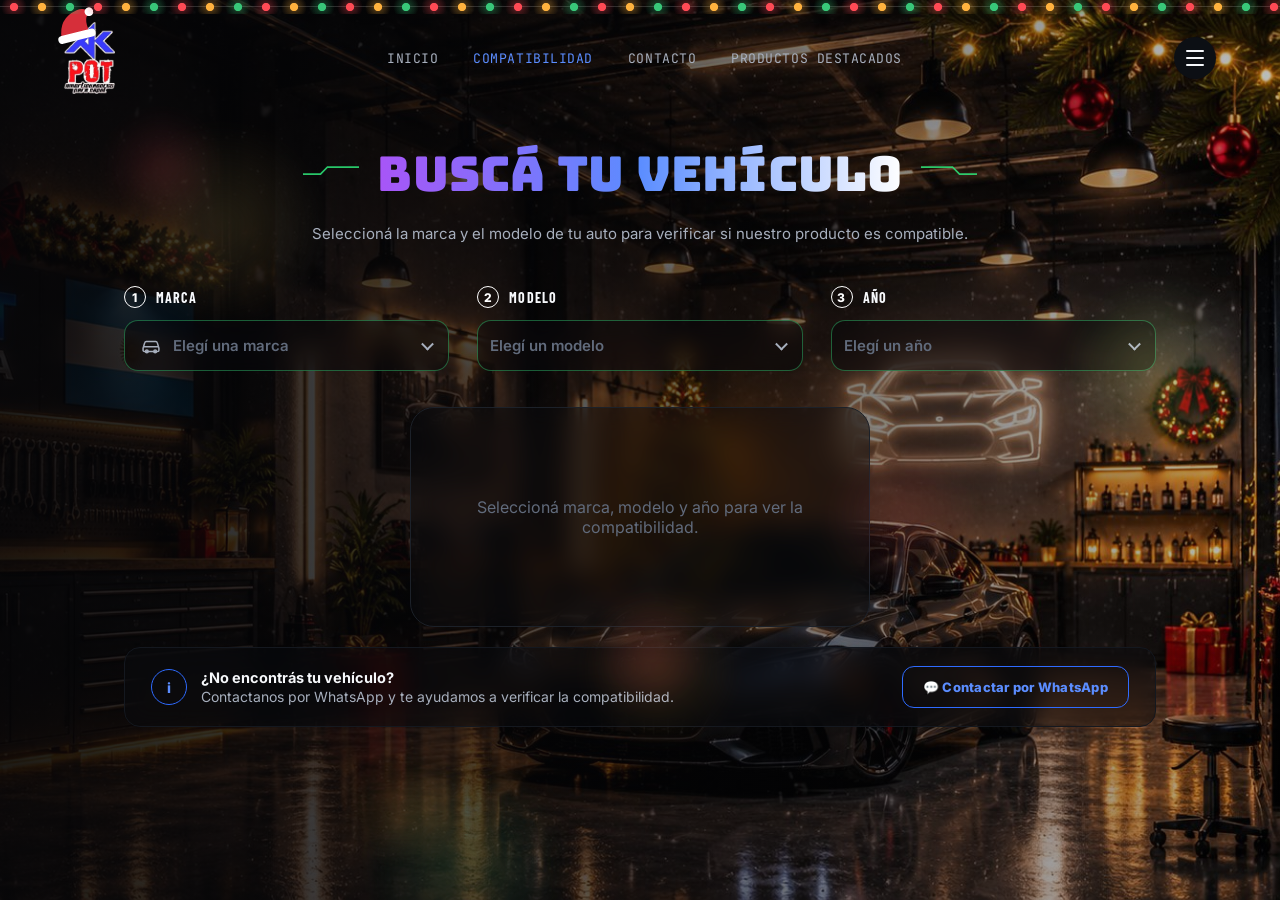
==== compatibilidad.html @ 9370b4cc "Diseño navideño Se modificó:  Diseño navideño  Se corrigieron las URLs de YouTube  Se agregó e" ====
<!DOCTYPE html>
<html lang="es-AR" class="xmasc">
<head>
<meta charset="UTF-8">
<meta name="viewport" content="width=device-width, initial-scale=1.0">
<meta name="referrer" content="strict-origin-when-cross-origin">
<title>Compatibilidad de Kit de Amortiguadores para Capot | AK-POT</title>
<meta name="description" content="Consultá si tu auto es compatible con el kit de amortiguadores para capot AK-POT. Elegí marca, modelo y año, y comprá por WhatsApp o Mercado Libre.">
<meta name="keywords" content="compatibilidad amortiguadores capot, amortiguador capot para mi auto, AK-POT compatibilidad">
<meta name="robots" content="index, follow">
<link rel="canonical" href="https://www.akpot.com.ar/compatibilidad.html">

<meta property="og:type" content="website">
<meta property="og:locale" content="es_AR">
<meta property="og:site_name" content="AK-POT">
<meta property="og:title" content="Compatibilidad de Kit de Amortiguadores para Capot | AK-POT">
<meta property="og:description" content="Consultá si tu auto es compatible con el kit de amortiguadores para capot AK-POT por marca, modelo y año.">
<meta property="og:url" content="https://www.akpot.com.ar/compatibilidad.html">
<meta property="og:image" content="https://www.akpot.com.ar/img/hero.jpg">
<meta name="twitter:card" content="summary_large_image">
<meta name="twitter:title" content="Compatibilidad de Kit de Amortiguadores para Capot | AK-POT">
<meta name="twitter:description" content="Consultá si tu auto es compatible con el kit de amortiguadores para capot AK-POT.">
<meta name="twitter:image" content="https://www.akpot.com.ar/img/hero.jpg">

<link rel="icon" type="image/png" href="img/car.png">
<link rel="preconnect" href="https://fonts.googleapis.com">
<link rel="preconnect" href="https://fonts.gstatic.com" crossorigin>
<link href="https://fonts.googleapis.com/css2?family=Unbounded:wght@600;700;800&family=Barlow+Condensed:ital,wght@0,700;0,800;1,700;1,800&family=Montserrat:ital,wght@0,600;0,700;0,800;1,700;1,800;1,900&family=Inter:wght@400;500;600;700;800&display=swap" rel="stylesheet">
<link href="https://fonts.googleapis.com/css2?family=Bungee&family=Jersey+10+Charted&display=swap" rel="stylesheet">
<link href="https://fonts.googleapis.com/css2?family=JetBrains+Mono:wght@400;500;600;700&display=swap" rel="stylesheet">
<style>
  :root{
    --bg-0:#040506;
    --bg-1:#07090c;
    --bg-panel:#0c0f14;
    --bg-panel-2:#12161d;
    --line:#1c2129;
    --line-soft:#14181f;
    --blue:#2f6bff;
    --blue-bright:#5b8dff;
    --green:#3dfb8f;
    --green-2:#1fbf63;
    --green-dim:#0e2b1c;
    --green-glow:rgba(61,251,143,0.35);
    --red:#ff5a5a;
    --text-0:#f6f8fb;
    --text-1:#a7afbd;
    --text-2:#616b7c;
    --font-display:'Barlow Condensed', 'Arial Narrow', sans-serif;
    --font-body:'Inter', 'Segoe UI', Arial, sans-serif;
  }

  *{box-sizing:border-box;}
  html,body{margin:0;padding:0;}

  body{
    background:
      radial-gradient(900px 420px at 50% -8%, rgba(4,5,6,0.35), rgba(4,5,6,0.5) 65%),
      linear-gradient(180deg, rgba(4,5,6,0.25), rgba(7,9,12,0.45) 45%, rgba(7,9,12,0.6) 100%),
      url('[data-uri]');
    background-size: cover;
    background-position: center top;
    background-repeat: no-repeat;
    background-attachment: fixed;
    color:var(--text-0);
    font-family:var(--font-body);
    min-height:100vh;
    padding-bottom:60px;
  }

  /* ---------- NAV ---------- */
  .nav{
    display:flex;
    align-items:center;
    justify-content:space-between;
    padding:18px 40px;
    border-bottom:1px solid var(--line-soft);
    background:rgba(5,6,8,0.85);
    backdrop-filter:blur(6px);
    position:sticky;
    top:0;
    z-index:20;
  }
  .brand{
    display:flex;align-items:center;gap:10px;
  }
  .brand img{
    width:48px;height:48px;
    border-radius:8px;
    object-fit:contain;
    flex-shrink:0;
  }
  .nav-links-right{list-style:none;margin:0;padding:0;display:flex;gap:32px;}
  .nav-links-right a{
    color:var(--text-1);
    text-decoration:none;
    font-size:13px;
    font-weight:700;
    letter-spacing:0.04em;
    transition:color .15s ease;
  }
  .nav-links-right a:hover{color:var(--text-0);}
  .nav-links-right a.active{color:var(--blue-bright);}

  /* ---------- HERO ---------- */
  .hero{
    text-align:center;
    padding:clamp(7rem, 14vw, 9rem) 20px 40px;
    max-width:760px;
    margin:0 auto;
  }
  @keyframes heroTitleIn{
    from{ opacity:0; transform:translateY(16px); }
    to{ opacity:1; transform:translateY(0); }
  }
  .hero-title-row{
    display:flex;
    align-items:center;
    justify-content:center;
    flex-wrap:wrap;
    gap:18px;
    margin:0 0 18px;
  }
  .zig{
    width:56px;
    height:16px;
    flex-shrink:0;
    opacity:0.85;
  }
  .zig.right{ transform:scaleX(-1); }
  @media (max-width:600px){
    .zig{ width:30px; }
    .hero-title-row{ gap:10px; }
  }
  .jersey-10-charted-regular {
    font-family: "Jersey 10 Charted", sans-serif;
    font-weight: 400;
    font-style: normal;
  }
  .hero-h1{
    font-family:'Bungee', var(--font-display), sans-serif;
    font-weight:400;
    font-style:normal;
    font-size:clamp(30px,5.6vw,48px);
    letter-spacing:0.005em;
    line-height:1.25;
    margin:0;
    text-transform:none;
    background:linear-gradient(90deg, #a855f7, #5b8dff, #ffffff);
    -webkit-background-clip:text;
    background-clip:text;
    -webkit-text-fill-color:transparent;
    color:transparent;
    display:inline-block;
    cursor:default;
    animation:heroTitleIn 0.7s cubic-bezier(.22,1,.36,1) both;
    transition:filter 0.35s ease, transform 0.35s ease;
    filter:drop-shadow(0 0 0 rgba(0,0,0,0));
  }
  .hero-h1:hover{
    transform:translateY(-2px) scale(1.015);
    filter:drop-shadow(0 8px 24px rgba(91,141,255,0.45));
  }
  .hero p{
    font-family:'Inter', var(--font-body), sans-serif;
    color:var(--text-1);
    font-size:15px;
    line-height:1.6;
    margin:0;
    opacity:0;
    animation:heroTitleIn 0.7s cubic-bezier(.22,1,.36,1) 0.15s both;
  }

  /* ---------- SELECTOR ---------- */
  .selector-wrap{
    max-width:1080px;
    margin:0 auto;
    padding:0 24px;
  }
  .selector-grid{
    display:grid;
    grid-template-columns:1fr auto 1fr auto 1fr;
    align-items:end;
    gap:14px;
  }
  .field{display:flex;flex-direction:column;gap:12px;min-width:0;}
  .field-label{
    display:flex;align-items:center;gap:10px;
    font-family:var(--font-display);
    font-weight:700;
    font-size:14px;
    letter-spacing:0.08em;
    text-transform:uppercase;
    color:var(--text-0);
  }
  .num-badge{
    width:22px;height:22px;
    border-radius:50%;
    border:1.5px solid #ffffff;
    color:#ffffff;
    display:flex;align-items:center;justify-content:center;
    font-size:12px;
    font-weight:800;
    font-family:var(--font-body);
    flex-shrink:0;
  }
  .select-shell{
    position:relative;
    z-index:1;
    border:1.5px solid rgba(61,251,143,0.35);
    background:rgba(8,9,12,0.55);
    backdrop-filter:blur(10px) saturate(130%);
    -webkit-backdrop-filter:blur(10px) saturate(130%);
    border-radius:14px;
    transition:border-color .15s ease, box-shadow .15s ease;
    display:flex;
    align-items:center;
  }
  .select-shell:focus-within,
  .select-shell.open{
    border-color:var(--green);
    box-shadow:0 0 0 3px rgba(61,251,143,0.16);
    z-index:100;
  }
  .select-icon{
    flex-shrink:0;
    width:20px;height:20px;
    margin-left:16px;
    color:var(--text-1);
    display:flex;align-items:center;justify-content:center;
  }

  /* ---- Dropdown personalizado (reemplaza al <select> nativo) ---- */
  .dropdown-trigger{
    width:100%;
    appearance:none;
    background-color:transparent;
    color:#ffffff;
    border:none;
    outline:none;
    font-family:var(--font-body);
    font-size:15px;
    font-weight:700;
    padding:15px 40px 15px 12px;
    cursor:pointer;
    text-align:left;
  }
  .dropdown-trigger:disabled{
    color:var(--text-2);
    cursor:not-allowed;
  }
  .dropdown-value.placeholder{
    color:var(--text-2);
    font-weight:600;
  }
  .dropdown-trigger:disabled .dropdown-value{
    color:var(--text-2);
  }
  .dropdown-chevron{
    position:absolute;
    right:16px; top:50%;
    width:9px;height:9px;
    border-right:2px solid var(--text-1);
    border-bottom:2px solid var(--text-1);
    transform:translateY(-70%) rotate(45deg);
    transition:transform .15s ease;
    pointer-events:none;
  }
  .select-shell.open .dropdown-chevron{
    transform:translateY(-30%) rotate(225deg);
  }
  /* El panel siempre se ancla debajo del campo: top:100% lo fuerza a abrir hacia abajo,
     con scroll interno si la lista es larga, en vez de dejar que el navegador decida. */
  .dropdown-panel{
    position:absolute;
    top:calc(100% + 8px);
    left:0;
    right:0;
    max-height:260px;
    overflow-y:auto;
    background:rgba(9,10,14,0.88);
    backdrop-filter:blur(14px) saturate(130%);
    -webkit-backdrop-filter:blur(14px) saturate(130%);
    border:1.5px solid rgba(61,251,143,0.35);
    border-radius:12px;
    box-shadow:0 20px 40px rgba(0,0,0,0.55);
    z-index:60;
    display:none;
    padding:6px;
  }
  .select-shell.open .dropdown-panel{
    display:block;
  }
  .dropdown-option{
    padding:10px 12px;
    font-size:14.5px;
    font-weight:600;
    color:#ffffff;
    cursor:pointer;
    border-radius:8px;
  }
  .dropdown-option:hover,
  .dropdown-option.highlighted{
    background:rgba(61,251,143,0.14);
  }
  .dropdown-empty{
    padding:10px 12px;
    font-size:13.5px;
    color:var(--text-2);
  }
  .arrow-col{
    display:flex;
    align-items:center;
    justify-content:center;
    padding-bottom:2px;
  }

  @media (max-width:720px){
    .selector-grid{grid-template-columns:1fr;}
    .arrow-col{display:none;}
  }

  /* ---------- RESULT ---------- */
  .result{
    max-width:1080px;
    margin:36px auto 0;
    padding:0 24px;
  }
  .result-card{
    position:relative;
    max-width:460px;
    margin:0 auto;
    border-radius:24px;
    border:1.5px solid var(--line);
    background:rgba(9,11,15,0.5);
    backdrop-filter:blur(12px) saturate(130%);
    -webkit-backdrop-filter:blur(12px) saturate(130%);
    padding:36px 26px;
    display:flex;
    flex-direction:column;
    align-items:center;
    text-align:center;
    gap:16px;
    min-height:220px;
    justify-content:center;
    overflow:hidden;
  }
  .result-card.state-ok{
    border-color:rgba(61,251,143,0.4);
    background:
      radial-gradient(680px 260px at 10% 0%, rgba(61,251,143,0.14), transparent 55%),
      rgba(9,11,15,0.5);
    padding:34px 26px 28px;
    gap:20px;
  }
  .result-card.state-bad{
    border-color:rgba(255,90,90,0.3);
  }
  .result-card.state-empty{
    color:var(--text-2);
  }

  /* Columnas internas del resultado compatible (por defecto: apiladas, mobile) */
  .result-left,
  .result-right{
    width:100%;
    display:flex;
    flex-direction:column;
    align-items:center;
    text-align:center;
    gap:20px;
  }
  .result-right{ gap:0; }

  /* ---- Escritorio: layout en dos columnas para el resultado compatible ---- */
  @media (min-width:860px){
    .result-card.state-ok{
      max-width:960px;
      flex-direction:row;
      align-items:flex-start;
      text-align:left;
      padding:44px 48px;
      gap:48px;
    }
    .result-card.state-ok .result-left{
      flex:0 0 320px;
      max-width:320px;
      align-items:center;
      text-align:center;
    }
    .result-card.state-ok .result-right{
      flex:1;
      min-width:0;
      align-items:stretch;
    }
    .result-card.state-ok .check-wrap{ margin:0; }
  }

  /* watermark del estado compatible: pequeño anillo con check arriba a la derecha */
  .wm-check{
    position:absolute;
    top:22px;
    right:22px;
    width:44px;height:44px;
    border-radius:50%;
    border:2px solid rgba(199,205,216,0.14);
    display:flex;align-items:center;justify-content:center;
    color:rgba(199,205,216,0.18);
    font-size:18px;
    pointer-events:none;
  }

  /* ---- Spinner de verificación ---- */
  .verify-spinner{
    width:64px;height:64px;
    border-radius:50%;
    border:3px solid var(--line);
    border-top-color:var(--green);
    animation:spin 0.8s linear infinite;
  }
  @keyframes spin{ to{ transform:rotate(360deg); } }
  .verify-label{
    font-size:14px;
    font-weight:600;
    color:var(--text-1);
    letter-spacing:0.02em;
  }

  /* ---- Check moderno animado ---- */
  .check-wrap{
    position:relative;
    z-index:1;
    width:110px;height:110px;
    display:flex;
    align-items:center;
    justify-content:center;
    cursor:pointer;
    -webkit-tap-highlight-color:transparent;
  }
  .check-ring{
    position:absolute;
    inset:0;
    border-radius:50%;
    background:radial-gradient(circle, rgba(61,251,143,0.28), transparent 70%);
    animation:ringPulse 2.2s ease-in-out infinite;
  }
  @keyframes ringPulse{
    0%,100%{ transform:scale(0.88); opacity:0.6; }
    50%{ transform:scale(1.18); opacity:1; }
  }
  .check-circle{
    position:relative;
    width:84px;height:84px;
    border-radius:50%;
    background:radial-gradient(circle at 35% 30%, #3dfb8f, #12a350);
    box-shadow:0 0 0 1px rgba(61,251,143,0.55), 0 0 34px rgba(61,251,143,0.45);
    display:flex;align-items:center;justify-content:center;
    animation:popIn 0.45s cubic-bezier(.34,1.56,.64,1) both;
    transition:transform .15s ease, box-shadow .15s ease;
  }
  .check-wrap:hover .check-circle{
    transform:scale(1.08);
    box-shadow:0 0 0 1px rgba(61,251,143,0.75), 0 0 44px rgba(61,251,143,0.6);
  }
  .check-wrap:active .check-circle{ transform:scale(0.95); }
  @keyframes popIn{
    0%{ transform:scale(0); opacity:0; }
    60%{ transform:scale(1.15); opacity:1; }
    100%{ transform:scale(1); }
  }
  .check-circle svg{ width:42px;height:42px; overflow:visible; }
  .check-circle path{
    fill:none;
    stroke:#ffffff;
    stroke-width:4;
    stroke-linecap:round;
    stroke-linejoin:round;
    stroke-dasharray:40;
    stroke-dashoffset:40;
    animation:drawCheck 0.4s ease 0.35s forwards;
  }
  @keyframes drawCheck{ to{ stroke-dashoffset:0; } }

  .check-wrap.bounce .check-circle{ animation:bounceClick 0.5s ease; }
  @keyframes bounceClick{
    0%{ transform:scale(1); }
    30%{ transform:scale(0.85) rotate(-4deg); }
    60%{ transform:scale(1.15) rotate(3deg); }
    100%{ transform:scale(1) rotate(0); }
  }

  /* ---- Cruz para no compatible ---- */
  .x-circle{
    width:64px;height:64px;
    border-radius:50%;
    background:#4a1414;
    box-shadow:0 0 0 1px rgba(255,90,90,0.4), 0 0 30px rgba(255,90,90,0.25);
    display:flex;align-items:center;justify-content:center;
    color:var(--red);
    font-size:26px;
    animation:popIn 0.4s cubic-bezier(.34,1.56,.64,1) both;
  }

  .status-title{
    position:relative;
    z-index:1;
    font-family:var(--font-display);
    font-weight:800;
    font-style:italic;
    font-size:30px;
    line-height:1.1;
    color:var(--green);
    text-transform:none;
    margin:4px 0 0;
  }
  .status-title.bad{color:var(--red); font-style:normal;}
  .status-sub{
    position:relative;
    z-index:1;
    font-size:17px;
    font-weight:700;
    color:var(--text-0);
    margin:0;
  }

  /* ---- Botones de acción (COMPRAR / Mercado Libre / Tutorial) ---- */
  .buy-actions{
    position:relative;
    z-index:1;
    width:100%;
    display:flex;
    flex-direction:column;
    gap:12px;
    margin-top:6px;
  }
  .action-btn{
    position:relative;
    width:100%;
    display:flex;
    align-items:center;
    gap:14px;
    padding:14px 18px;
    border-radius:14px;
    border:none;
    cursor:pointer;
    text-decoration:none;
    font-family:var(--font-body);
    transition:transform .12s ease, box-shadow .12s ease, filter .12s ease;
  }
  .action-btn:hover{ transform:translateY(-2px); filter:brightness(1.05); }
  .action-btn:active{ transform:translateY(0); }
  .action-btn__icon{
    width:38px;height:38px;
    flex-shrink:0;
    border-radius:50%;
    display:flex;align-items:center;justify-content:center;
  }
  .action-btn__icon svg{ width:19px;height:19px; }
  .action-btn__text{
    flex:1;
    min-width:0;
    display:flex;
    flex-direction:column;
    gap:2px;
    text-align:left;
  }
  .action-btn__title{
    font-weight:800;
    font-size:15px;
    letter-spacing:.02em;
    line-height:1.2;
    text-transform:uppercase;
  }
  .action-btn__sub{
    font-size:11.5px;
    font-weight:600;
    opacity:.72;
    line-height:1.2;
    text-transform:none;
  }
  .action-btn__arrow{ flex-shrink:0; display:flex; opacity:.65; }
  .action-btn__arrow svg{ width:19px;height:19px; }

  .action-btn--wsp{
    background:linear-gradient(135deg,#3dfb8f,#12a350);
    color:#04170c;
    box-shadow:0 10px 26px rgba(61,251,143,0.35);
  }
  .action-btn--wsp .action-btn__icon{ background:rgba(4,23,12,0.16); }
  .action-btn--wsp:hover{ box-shadow:0 14px 32px rgba(61,251,143,0.45); }

  .action-btn--ml{
    background:linear-gradient(135deg,#fff159,#ffd000);
    color:#1a1a1a;
    box-shadow:0 10px 26px rgba(255,208,0,0.35);
  }
  .action-btn--ml .action-btn__icon{ background:rgba(26,26,26,0.12); }
  .action-btn--ml:hover{ box-shadow:0 14px 32px rgba(255,208,0,0.45); }

  .action-btn--yt{
    background:#141518;
    color:#fff;
    border:1.5px solid #FF0000;
    margin-top:14px;
    justify-content:center;
  }
  .action-btn--yt .action-btn__icon{ background:rgba(255,0,0,0.14); }
  .action-btn--yt .action-btn__text{ flex:0 0 auto; align-items:center; text-align:center; }
  .action-btn--yt:hover{ background:rgba(255,0,0,0.08); box-shadow:0 10px 24px rgba(255,0,0,0.3); }
  .action-btn__title--accent{ color:var(--green); }

  /* ---- Kit del producto ---- */
  .kit-box{
    position:relative;
    z-index:1;
    width:100%;
    border:1px solid var(--line);
    border-radius:16px;
    padding:22px 20px;
    text-align:center;
    background:var(--bg-panel-2);
  }
  .kit-box__head{
    display:flex;
    align-items:center;
    justify-content:center;
    gap:10px;
    padding-bottom:14px;
    margin-bottom:14px;
    border-bottom:1px solid var(--line);
  }
  .kit-box__icon{
    width:20px;height:20px;
    color:var(--green);
    flex-shrink:0;
    display:flex;
  }
  .kit-box__icon svg{ width:100%; height:100%; }
  .kit-box h4{
    font-family:var(--font-display);
    font-weight:700;
    letter-spacing:0.06em;
    text-transform:uppercase;
    font-size:13px;
    color:var(--green);
    margin:0;
  }
  .kit-box ul{
    list-style:none;
    margin:0;
    padding:0;
    display:flex;
    flex-direction:column;
    align-items:center;
  }
  .kit-box li{
    font-size:14.5px;
    color:var(--text-0);
    font-weight:700;
    display:flex;
    align-items:center;
    justify-content:center;
    gap:12px;
    padding:10px 0;
    width:100%;
    border-bottom:1px solid var(--line-soft);
  }
  .kit-box li:last-child{ border-bottom:none; }
  .kit-check{
    width:22px;height:22px;
    border-radius:50%;
    background:rgba(61,251,143,0.14);
    color:var(--green);
    display:flex;align-items:center;justify-content:center;
    font-size:11px;
    font-weight:800;
    flex-shrink:0;
  }

  .empty-icon{font-size:34px;margin-bottom:4px;opacity:0.5;}

  /* ---------- FOOTER HELP ---------- */
  .help-bar{
    max-width:1080px;
    margin:20px auto 0;
    padding:0 24px;
  }
  .help-inner{
    border:1px solid var(--line-soft);
    border-radius:16px;
    padding:18px 26px;
    display:flex;
    align-items:center;
    justify-content:space-between;
    gap:16px;
    background:rgba(9,11,15,0.5);
    backdrop-filter:blur(12px) saturate(130%);
    -webkit-backdrop-filter:blur(12px) saturate(130%);
    flex-wrap:wrap;
  }
  .help-left{display:flex;align-items:center;gap:14px;}
  .help-icon{
    width:36px;height:36px;border-radius:50%;
    border:1.5px solid var(--blue);
    color:var(--blue-bright);
    display:flex;align-items:center;justify-content:center;
    font-weight:800;font-size:14px;
    flex-shrink:0;
  }
  .help-left p{margin:0;font-size:14px;color:var(--text-1);}
  .help-left p b{color:var(--text-0);font-weight:700;display:block;font-size:14.5px;margin-bottom:2px;}
  .wa-btn{
    display:inline-flex;align-items:center;gap:8px;
    border:1.5px solid var(--blue);
    color:var(--blue-bright);
    background:transparent;
    padding:12px 20px;
    border-radius:12px;
    font-weight:800;
    font-size:13px;
    letter-spacing:0.02em;
    text-decoration:none;
    white-space:nowrap;
    transition:background .15s ease;
  }
  .wa-btn:hover{background:rgba(47,107,255,0.1);}

  /* ---------- HEADER (idéntico a index.html) ---------- */
  .header{
    position:fixed; top:0; left:0; right:0; z-index:200;
    padding:1.4rem clamp(1.25rem, 5vw, 6rem);
    display:flex; align-items:center; justify-content:space-between;
    border-bottom:1px solid transparent;
    transition: padding .55s cubic-bezier(.16,1,.3,1), background .55s, border-color .55s, backdrop-filter .55s;
  }
  .header.scrolled{
    padding:.8rem clamp(1.25rem, 5vw, 6rem);
    background: color-mix(in srgb, var(--bg-0) 78%, transparent);
    backdrop-filter: blur(16px) saturate(140%);
    -webkit-backdrop-filter: blur(16px) saturate(140%);
    border-bottom:1px solid var(--line-soft);
  }
  .header__logo{ display:flex; align-items:center; gap:.7rem; }
  .header__logo img{ height:72px; width:auto; object-fit:contain; }
  .header__nav{ display:none; align-items:center; gap:2.2rem; }
  .header__nav a{ font-family:'JetBrains Mono', monospace; font-size:.82rem; text-transform:uppercase; letter-spacing:.04em; color:var(--text-1); text-decoration:none; transition:color .15s ease; }
  .header__nav a:hover{ color:var(--text-0); }
  .header__nav a.active{ color:var(--blue-bright); }
  @media (min-width:900px){
    .header__nav{ display:flex; }
  }
  .header__actions{ display:flex; align-items:center; gap:.9rem; }
  .btn-nico{
    display:inline-flex; align-items:center; gap:.55em;
    padding:.75em 1.4em;
    border-radius:999px;
    font-family:'JetBrains Mono', monospace;
    font-weight:600;
    font-size:.84rem;
    letter-spacing:.03em;
    color:#fff;
    background: linear-gradient(135deg, var(--blue), #0000fa);
    box-shadow:0 10px 26px -10px rgba(47,107,255,.6);
    transition: transform .3s cubic-bezier(.16,1,.3,1), box-shadow .3s cubic-bezier(.16,1,.3,1);
    white-space:nowrap;
    text-decoration:none;
  }
  .btn-nico:hover{ transform:translateY(-3px); box-shadow:0 16px 34px -10px rgba(47,107,255,.75); }
  .btn-nico .dot{ width:7px; height:7px; border-radius:50%; background:#fff; box-shadow:0 0 0 3px rgba(255,255,255,.25); animation: blink 2.4s ease-in-out infinite; flex-shrink:0; }
  @keyframes blink{ 0%,100%{ opacity:1; } 50%{ opacity:.4; } }
  .header__burger{ display:flex; width:42px; height:42px; border-radius:50%; background:var(--bg-panel); align-items:center; justify-content:center; flex-direction:column; gap:5px; flex-shrink:0; border:none; cursor:pointer; }
  .header__burger span{ width:18px; height:2px; background:var(--text-0); border-radius:2px; transition: transform .3s cubic-bezier(.16,1,.3,1), opacity .3s; }
  .header__burger.active span:nth-child(1){ transform:translateY(7px) rotate(45deg); }
  .header__burger.active span:nth-child(2){ opacity:0; }
  .header__burger.active span:nth-child(3){ transform:translateY(-7px) rotate(-45deg); }
  .mobile-menu{
    position:fixed; inset:0; z-index:190;
    background: color-mix(in srgb, var(--bg-0) 97%, transparent);
    backdrop-filter: blur(20px);
    display:flex; flex-direction:column; align-items:center; justify-content:center; gap:2rem;
    transform: translateY(-100%);
    transition: transform .55s cubic-bezier(.16,1,.3,1);
  }
  .mobile-menu.open{ transform:translateY(0); }
  .mobile-menu a{ font-family:var(--font-display); font-size:1.5rem; font-weight:700; color:var(--text-0); text-decoration:none; }
</style>
<!-- NAVIDAD (opción C): para quitarlo, borrar class="xmasc" de <html> (y estas líneas, el <script> de navidad/ al final) -->
<link rel="preconnect" href="https://fonts.googleapis.com">
<link rel="preconnect" href="https://fonts.gstatic.com" crossorigin>
<link href="https://fonts.googleapis.com/css2?family=Fraunces:ital,opsz,wght@1,9..144,500;1,9..144,600&display=swap" rel="stylesheet">
<link rel="stylesheet" href="navidad/xmasc.css">
<!-- Meta Pixel Code -->
<script>
!function(f,b,e,v,n,t,s)
{if(f.fbq)return;n=f.fbq=function(){n.callMethod?
n.callMethod.apply(n,arguments):n.queue.push(arguments)};
if(!f._fbq)f._fbq=n;n.push=n;n.loaded=!0;n.version='2.0';
n.queue=[];t=b.createElement(e);t.async=!0;
t.src=v;s=b.getElementsByTagName(e)[0];
s.parentNode.insertBefore(t,s)}(window, document,'script',
'https://connect.facebook.net/en_US/fbevents.js');
fbq('init', '3888977477907711');
fbq('track', 'PageView');
</script>
<noscript><img height="1" width="1" style="display:none"
src="https://www.facebook.com/tr?id=3888977477907711&ev=PageView&noscript=1"
/></noscript>
<!-- End Meta Pixel Code -->
</head>
<body>

<header class="header">
  <a href="index.html#top" class="header__logo">
    <img src="img/akpot.logo.png" alt="AK-POT">
  </a>
  <nav class="header__nav">
    <a href="index.html#top">Inicio</a>
    <a href="compatibilidad.html" class="active">Compatibilidad</a>
    <a href="contacto.html">Contacto</a>
    <a href="index.html#productos">Productos destacados</a>
  </nav>
  <div class="header__actions">
    <button class="header__burger" aria-label="Abrir menú" aria-expanded="false">
      <span></span><span></span><span></span>
    </button>
  </div>
</header>

<div class="mobile-menu">
  <a href="index.html#top">Inicio</a>
  <a href="compatibilidad.html">Compatibilidad</a>
  <a href="contacto.html">Contacto</a>
  <a href="index.html#productos">Productos destacados</a>
</div>


<section class="hero">
  <div class="hero-title-row">
    <svg class="zig left" viewBox="0 0 64 18"><path d="M0 9 H20 L28 1 H64" stroke="#2ee87a" stroke-width="2" fill="none"></path></svg>
    <h1 class="hero-h1">Buscá tu vehículo</h1>
    <svg class="zig right" viewBox="0 0 64 18"><path d="M0 9 H20 L28 1 H64" stroke="#2ee87a" stroke-width="2" fill="none"></path></svg>
  </div>
  <p>Seleccioná la marca y el modelo de tu auto para verificar si nuestro producto es compatible.</p>
</section>

<div class="selector-wrap">
  <div class="selector-grid">
    <div class="field">
      <label class="field-label"><span class="num-badge">1</span> Marca</label>
      <div class="select-shell dropdown" id="marcaDropdown">
        <span class="select-icon">
          <svg viewBox="0 0 24 24" fill="none" stroke="currentColor" stroke-width="1.8"><path d="M3 13l1.5-5A2 2 0 0 1 6.4 6.5h11.2a2 2 0 0 1 1.9 1.5L21 13"/><rect x="2.5" y="13" width="19" height="5.5" rx="1.5"/><circle cx="7" cy="18.5" r="1.6"/><circle cx="17" cy="18.5" r="1.6"/></svg>
        </span>
        <button type="button" class="dropdown-trigger" id="marcaTrigger">
          <span class="dropdown-value placeholder">Elegí una marca</span>
        </button>
        <span class="dropdown-chevron"></span>
        <div class="dropdown-panel" id="marcaPanel" role="listbox"></div>
      </div>
    </div>
    <div class="arrow-col"></div>
    <div class="field">
      <label class="field-label"><span class="num-badge">2</span> Modelo</label>
      <div class="select-shell dropdown" id="modeloDropdown">
        <button type="button" class="dropdown-trigger" id="modeloTrigger" disabled>
          <span class="dropdown-value placeholder">Elegí un modelo</span>
        </button>
        <span class="dropdown-chevron"></span>
        <div class="dropdown-panel" id="modeloPanel" role="listbox"></div>
      </div>
    </div>
    <div class="arrow-col"></div>
    <div class="field">
      <label class="field-label"><span class="num-badge">3</span> Año</label>
      <div class="select-shell dropdown" id="anioDropdown">
        <button type="button" class="dropdown-trigger" id="anioTrigger" disabled>
          <span class="dropdown-value placeholder">Elegí un año</span>
        </button>
        <span class="dropdown-chevron"></span>
        <div class="dropdown-panel" id="anioPanel" role="listbox"></div>
      </div>
    </div>
  </div>
</div>

<div class="result">
  <div class="result-card state-empty" id="resultCard">
    <div>Seleccioná marca, modelo y año para ver la compatibilidad.</div>
  </div>
</div>

<div class="help-bar">
  <div class="help-inner">
    <div class="help-left">
      <div class="help-icon">i</div>
      <p><b>¿No encontrás tu vehículo?</b>Contactanos por WhatsApp y te ayudamos a verificar la compatibilidad.</p>
    </div>
    <a class="wa-btn" href="https://wa.me/5491149756860" target="_blank" rel="noopener">💬 Contactar por WhatsApp</a>
  </div>
</div>

<script>
/* header scroll state + mobile menu (igual que index.html) */
document.addEventListener('DOMContentLoaded', () => {
  const header = document.querySelector('.header');
  const onScroll = () => header.classList.toggle('scrolled', window.scrollY > 60);
  document.addEventListener('scroll', onScroll, { passive:true });
  onScroll();

  const burger = document.querySelector('.header__burger');
  const mobileMenu = document.querySelector('.mobile-menu');
  burger.addEventListener('click', () => {
    const isOpen = mobileMenu.classList.toggle('open');
    burger.classList.toggle('active', isOpen);
    burger.setAttribute('aria-expanded', String(isOpen));
    document.body.style.overflow = isOpen ? 'hidden' : '';
  });
  mobileMenu.querySelectorAll('a').forEach(a => a.addEventListener('click', () => {
    burger.classList.remove('active');
    mobileMenu.classList.remove('open');
    burger.setAttribute('aria-expanded', 'false');
    document.body.style.overflow = '';
  }));
});
</script>
<script>
/* =========================================================
   ⚙️ CONFIGURACIÓN — NÚMERO DE WHATSAPP
   Reemplazá el valor de abajo por tu número real,
   con código de país y sin signos (ej: "5491122334455").
   ========================================================= */
const WHATSAPP_PHONE_NUMBER = "5491149756860";


/* =========================================================
   ⚙️ CONFIGURACIÓN — CANAL DE YOUTUBE (tutorial de instalación)
   ========================================================= */
const YOUTUBE_CHANNEL_URL = "https://www.youtube.com/@Ak-Pot/videos";
const MERCADOLIBRE_STORE_URL = "https://www.mercadolibre.com.ar/tienda/ak-pot";

/* =========================================================
   BASE DE DATOS DE VEHÍCULOS — LISTA AK-POT
   (reemplazada según lista oficial provista)
   ========================================================= */
function yr(start, end){
  const arr = [];
  for(let y = start; y <= end; y++) arr.push(y);
  return arr;
}
const ANIO_TOPE = 2026; // tope usado para modelos "en adelante" (+)

const carDatabase = {
  "Chevrolet": {
    "Agile": yr(2009,2016),
    "Astra": yr(1999,2012),
    "Aveo": yr(2008,2014),
    "Corsa - Combo - Pick Up": yr(1994,2009),
    "Classic": yr(2010,2018),
    "Meriva": yr(2003,2013),
    "Montana (Ágile)": yr(2011,2021),
    "S10": yr(2012,ANIO_TOPE),
    "Sonic": yr(2012,2017),
    "Spin G1": yr(2012,2018),
    "Chevette": yr(1992,1995),
    "Celta": yr(2011,2015),
    "Zafira": yr(2001,2012)
  },
  "Citroën": {
    "Berlingo G1 F1": yr(1995,2009),
    "Berlingo G1 F2": yr(2010,ANIO_TOPE),
    "C3 Aircross": yr(2011,2020),
    "C3 Picasso": yr(2011,2017),
    "C4 G1": yr(2007,2014),
    "C4 G2 F1 Lounge": yr(2013,2018),
    "C-Elysée": yr(2016,2020)
  },
  "Fiat": {
    "Argo": yr(2017,ANIO_TOPE),
    "Bravo": yr(2012,2015),
    "Cronos": yr(2018,ANIO_TOPE),
    "Fiorino Evo F1": yr(2014,2022),
    "Fiorino Evo F2": yr(2023,ANIO_TOPE),
    "Gran Siena": yr(2012,2018),
    "Mobi": yr(2016,ANIO_TOPE),
    "Palio Novo 326": yr(2012,ANIO_TOPE),
    "Palio - Siena - Strada G1": yr(1996,2000),
    "Palio - Siena - Strada Fire": yr(2001,2017),
    "Punto F1": yr(2007,2012),
    "Punto F2": yr(2013,2017),
    "Regatta": yr(1985,1995),
    "Strada Novo": yr(2020,ANIO_TOPE),
    "Uno - Duna - Fiorino Orig.": yr(1989,2004),
    "Uno - Fiorino Fire": yr(2004,2013),
    "Uno Way": yr(2011,2022),
    "Toro F1": yr(2016,2021),
    "Toro F2": yr(2021,ANIO_TOPE)
  },
  "Ford": {
    "Bronco Sport": yr(2020,ANIO_TOPE),
    "EcoSport G1": yr(2003,2007),
    "EcoSport G2": yr(2008,2012),
    "EcoSport G3": yr(2012,2017),
    "Escort MK5 / Orion": yr(1990,1996),
    "Escort MK6": yr(1996,2003),
    "Everest": yr(2025,ANIO_TOPE),
    "F100": yr(1981,1999),
    "Fiesta Max MK5": yr(2002,2007),
    "Fiesta Max MK6": yr(2008,2010),
    "Focus II": yr(2008,2013),
    "Focus III y KD": yr(2013,2019),
    "Ka G3": yr(2014,2021),
    "Kuga MK1": yr(2010,2013),
    "Kuga MK2": yr(2013,2018),
    "Mondeo MK4": yr(2008,2014),
    "Mondeo MK5": yr(2015,2020),
    "Ranger G3": yr(1998,2011),
    "Ranger G4": yr(2012,2016),
    "Ranger": yr(2023,ANIO_TOPE),
    "Raptor": yr(2023,ANIO_TOPE),
    "Taunus": yr(1974,1984)
  },
  "Honda": {
    "Accord G5": yr(1994,1998),
    "Civic G7": yr(2000,2005),
    "CRV G1": yr(1995,2001)
  },
  "Jeep": {
    "Commander": yr(2021,ANIO_TOPE),
    "Compass G2": yr(2017,ANIO_TOPE),
    "Renegade": yr(2014,ANIO_TOPE)
  },
  "Nissan": {
    "Frontier": yr(2016,ANIO_TOPE),
    "March": yr(2016,2021),
    "Patrol Y60": yr(1990,1997),
    "Sentra B16 G6": yr(2007,2012),
    "Sentra B17 G7": yr(2013,2019),
    "Sentra B18 G8": yr(2020,ANIO_TOPE),
    "Tiida": yr(2007,2015),
    "Versa N17": yr(2012,2019)
  },
  "Peugeot": {
    "206": yr(1999,2013),
    "207": yr(2008,2016),
    "208 G2": yr(2019,ANIO_TOPE),
    "301": yr(2017,2020),
    "307 F1": yr(2004,2006),
    "307 F2": yr(2006,2011),
    "308": yr(2012,2021),
    "408": yr(2011,2021),
    "504": yr(1969,1999),
    "505": yr(1981,1995),
    "Partner F1": yr(1995,2009),
    "Partner F2": yr(2010,ANIO_TOPE)
  },
  "Renault": {
    "9-11": yr(1984,1997),
    "18": yr(1981,1993),
    "19 (Sin Strut Bar)": yr(1993,2000),
    "Alaskan": yr(2020,2025),
    "Clio 2 F2": yr(2003,2012),
    "Clio Mio": yr(2012,2016),
    "Fluence": yr(2010,2019),
    "Fuego": yr(1981,1992),
    "Kangoo G1": yr(1998,2018),
    "Kwid": yr(2017,ANIO_TOPE),
    "Logan": yr(2007,2013),
    "Megane 1 F2": yr(1999,2010),
    "Sandero G1 F1-F2": yr(2008,2015),
    "Symbol": yr(2009,2014)
  },
  "Suzuki": {
    "Fun": yr(2003,2011)
  },
  "Toyota": {
    "Corolla G9": yr(2002,2008),
    "Corolla G10": yr(2009,2013),
    "Corolla G11": yr(2014,2019),
    "Corolla G13": yr(2024,ANIO_TOPE),
    "Etios": yr(2013,2023),
    "Hilux G5": yr(1988,1996),
    "Hilux G7 (2005-2011)": yr(2005,2011),
    "Hilux G7 (2012-2015)": yr(2012,2015),
    "Yaris (no GR)": yr(2017,ANIO_TOPE)
  },
  "Volkswagen": {
    "Amarok": yr(2010,ANIO_TOPE),
    "Fox G1/2/3": yr(2015,2020),
    "Gol - Saveiro - Senda G1": yr(1991,1997),
    "Gol - Saveiro - Country G2": yr(1995,2000),
    "Gol - Saveiro - Country G3/4": yr(1999,2014),
    "Gol - Saveiro - Voyage G5": yr(2008,2012),
    "Gol - Voyage G6/7/8": yr(2013,2021),
    "Golf MK3": yr(1995,1999),
    "Nivus": yr(2020,ANIO_TOPE),
    "Santana": yr(2000,2007),
    "Saveiro G6-G7-G8-Xtreme": yr(2013,ANIO_TOPE),
    "Pointer": yr(1994,1996),
    "Polo G1": yr(1995,2008),
    "Polo G6 y Track": yr(2018,ANIO_TOPE),
    "Quantum": yr(1991,2001),
    "Scirocco": yr(2012,2018),
    "Suran G1/2/3": yr(2006,2019),
    "Taos": yr(2021,ANIO_TOPE),
    "Tera": yr(2025,ANIO_TOPE),
    "T-Cross": yr(2019,ANIO_TOPE),
    "Tiguan G1": yr(2007,2016),
    "Up": yr(2014,2021),
    "Vento MK6": yr(2011,2018),
    "Virtus": yr(2018,ANIO_TOPE)
  }
};

/* Composición fija del kit (misma para todo vehículo compatible) */
const KIT_ITEMS = [
  "2 amortiguadores",
  "2 piezas inferiores",
  "2 piezas superiores",
  "1 llave allen"
];

/* =========================================================
   ✅ MODELOS DISPONIBLES
   Todos los modelos de la Lista AK-POT están habilitados
   en su totalidad (se generan automáticamente a partir de
   carDatabase, sin necesidad de mantener una lista aparte).
   ========================================================= */
const AVAILABLE_MODELS = Object.keys(carDatabase).flatMap(marca =>
  Object.keys(carDatabase[marca]).map(modelo => `${marca}|${modelo}`)
);


function isCompatible(marca, modelo, anio){
  const keyModelo = `${marca}|${modelo}`;
  const keyAnio = `${marca}|${modelo}|${anio}`;
  return AVAILABLE_MODELS.includes(keyModelo) || AVAILABLE_MODELS.includes(keyAnio);
}

function irAWhatsapp(marca, modelo, anio){
  const mensaje = encodeURIComponent(`Hola! Quiero comprar el kit para mi ${marca} ${modelo} ${anio}.`);
  window.open(`https://wa.me/${WHATSAPP_PHONE_NUMBER}?text=${mensaje}`, '_blank');
}

/* =========================================================
   DROPDOWN PERSONALIZADO
   Reemplaza al <select> nativo para poder controlar que el
   panel de opciones siempre se despliegue hacia abajo.
   ========================================================= */
function createDropdown(id, placeholder){
  const wrap = document.getElementById(id + 'Dropdown');
  const trigger = document.getElementById(id + 'Trigger');
  const valueEl = trigger.querySelector('.dropdown-value');
  const panel = document.getElementById(id + 'Panel');
  let options = [];
  let value = '';

  function close(){ wrap.classList.remove('open'); }
  function open(){
    if(trigger.disabled) return;
    document.querySelectorAll('.select-shell.open').forEach(el=>{ if(el!==wrap) el.classList.remove('open'); });
    wrap.classList.add('open');
  }

  function renderOptions(){
    panel.innerHTML = '';
    if(options.length === 0){
      const empty = document.createElement('div');
      empty.className = 'dropdown-empty';
      empty.textContent = 'Sin opciones disponibles';
      panel.appendChild(empty);
      return;
    }
    options.forEach(opt=>{
      const item = document.createElement('div');
      item.className = 'dropdown-option' + (opt.value === value ? ' highlighted' : '');
      item.setAttribute('role','option');
      item.textContent = opt.label;
      item.addEventListener('click', ()=>{
        setValue(opt.value, true);
        close();
      });
      panel.appendChild(item);
    });
  }

  function setValue(v, fireChange){
    value = v;
    const found = options.find(o=>o.value === v);
    valueEl.textContent = found ? found.label : placeholder;
    valueEl.classList.toggle('placeholder', !found);
    if(fireChange && typeof api.onChange === 'function') api.onChange(value);
  }

  trigger.addEventListener('click', (e)=>{
    e.stopPropagation();
    wrap.classList.contains('open') ? close() : open();
  });

  const api = {
    setOptions(newOptions){
      options = newOptions;
      setValue('', false);
      renderOptions();
    },
    setEnabled(enabled){
      trigger.disabled = !enabled;
      if(!enabled) close();
    },
    get value(){ return value; },
    onChange:null
  };
  return api;
}

document.addEventListener('click', (e)=>{
  document.querySelectorAll('.select-shell.open').forEach(wrap=>{
    if(!wrap.contains(e.target)) wrap.classList.remove('open');
  });
});
document.addEventListener('keydown', (e)=>{
  if(e.key === 'Escape'){
    document.querySelectorAll('.select-shell.open').forEach(wrap=>wrap.classList.remove('open'));
  }
});

/* =========================================================
   LÓGICA DE LA UI
   ========================================================= */
const marcaDD = createDropdown('marca', 'Elegí una marca');
const modeloDD = createDropdown('modelo', 'Elegí un modelo');
const anioDD = createDropdown('anio', 'Elegí un año');
const resultCard = document.getElementById('resultCard');
let verifyTimeout = null;

function poblarMarcas(){
  const marcas = Object.keys(carDatabase).sort((a,b)=>a.localeCompare(b,'es'));
  marcaDD.setOptions(marcas.map(m=>({value:m,label:m})));
}

function poblarModelos(marca){
  anioDD.setOptions([]);
  anioDD.setEnabled(false);
  if(!marca){ modeloDD.setOptions([]); modeloDD.setEnabled(false); return; }
  const modelos = Object.keys(carDatabase[marca]).sort((a,b)=>a.localeCompare(b,'es'));
  modeloDD.setOptions(modelos.map(mo=>({value:mo,label:mo})));
  modeloDD.setEnabled(true);
}

function poblarAnios(marca, modelo){
  if(!modelo){ anioDD.setOptions([]); anioDD.setEnabled(false); return; }
  const anios = [...carDatabase[marca][modelo]].sort((a,b)=>b-a);
  anioDD.setOptions(anios.map(a=>({value:String(a),label:String(a)})));
  anioDD.setEnabled(true);
}

function renderEmpty(){
  resultCard.className = 'result-card state-empty';
  resultCard.innerHTML = `
    <div>Seleccioná marca, modelo y año para ver la compatibilidad.</div>`;
}

function renderVerificando(){
  resultCard.className = 'result-card state-empty';
  resultCard.innerHTML = `
    <div class="verify-spinner"></div>
    <div class="verify-label">Verificando compatibilidad…</div>`;
}

function renderResultado(marca, modelo, anio){
  const compatible = isCompatible(marca, modelo, anio);

  if(!compatible){
    resultCard.className = 'result-card state-bad';
    resultCard.innerHTML = `
      <div class="x-circle">✕</div>
      <h3 class="status-title bad">No compatible</h3>
      <p class="status-sub">${marca} ${modelo} ${anio}</p>
      <p style="color:var(--text-1);font-size:14px;max-width:360px;">
        Todavía no tenemos un kit compatible para esta combinación.
        Escribinos por WhatsApp y lo revisamos con vos.
      </p>`;
    return;
  }

  resultCard.className = 'result-card state-ok';
  resultCard.innerHTML = `
    <div class="wm-check">✓</div>

    <div class="result-left">
    <div class="check-wrap" id="checkWrap" title="Tocá para confirmar">
      <div class="check-ring"></div>
      <div class="check-circle">
        <svg viewBox="0 0 24 24"><path d="M4 12.5L9.5 18L20 6.5"/></svg>
      </div>
    </div>
    <h3 class="status-title">¡Compatible!</h3>
    <p class="status-sub">${marca} ${modelo} ${anio}</p>

    <div class="buy-actions">
      <button class="action-btn action-btn--wsp" id="buyBtn">
        <span class="action-btn__icon">
          <svg viewBox="0 0 24 24" fill="currentColor"><path d="M17.5 14.4c-.3-.1-1.7-.8-2-.9-.3-.1-.5-.1-.7.1-.2.3-.7.9-.9 1.1-.2.2-.3.2-.6.1-.3-.1-1.3-.5-2.4-1.5-.9-.8-1.5-1.8-1.6-2.1-.2-.3 0-.5.1-.6.1-.1.3-.3.4-.5.1-.1.2-.3.3-.5.1-.2 0-.4 0-.5-.1-.1-.7-1.6-.9-2.2-.2-.6-.5-.5-.7-.5h-.6c-.2 0-.5.1-.8.4-.3.3-1 1-1 2.4s1 2.8 1.2 3c.1.2 2.1 3.2 5.1 4.5.7.3 1.3.5 1.7.6.7.2 1.4.2 1.9.1.6-.1 1.7-.7 1.9-1.3.2-.7.2-1.2.2-1.3-.1-.1-.3-.2-.6-.3z"/><path d="M12 2C6.5 2 2 6.5 2 12c0 1.9.5 3.7 1.5 5.3L2 22l4.9-1.3C8.4 21.6 10.2 22 12 22c5.5 0 10-4.5 10-10S17.5 2 12 2zm0 18c-1.6 0-3.2-.4-4.5-1.2l-.3-.2-3 .8.8-2.9-.2-.3C4 15 3.5 13.5 3.5 12c0-4.7 3.8-8.5 8.5-8.5s8.5 3.8 8.5 8.5-3.8 8.5-8.5 8.5z"/></svg>
        </span>
        <span class="action-btn__text">
          <span class="action-btn__title">Comprar</span>
          <span class="action-btn__sub">Hablá con nosotros por WhatsApp</span>
        </span>
        <span class="action-btn__arrow">
          <svg viewBox="0 0 24 24" fill="none" stroke="currentColor" stroke-width="2.5"><path d="M9 6l6 6-6 6"/></svg>
        </span>
      </button>

      <a class="action-btn action-btn--ml" href="${MERCADOLIBRE_STORE_URL}" target="_blank" rel="noopener">
        <span class="action-btn__icon">
          <svg viewBox="0 0 24 24" fill="currentColor"><path d="M12 2C6.5 2 2 6.5 2 12s4.5 10 10 10 10-4.5 10-10S17.5 2 12 2zm5.4 7.6l-1.9 6c-.1.3-.4.5-.7.4l-2.3-.7-1.1 1.5c-.2.3-.6.3-.8 0l-1-1.4-2.3.7c-.3.1-.6-.1-.7-.4l-1.9-6c-.1-.3.1-.6.4-.7l1.9-.6 1.1 1.4c.2.3.6.3.8 0l1-1.4 1 1.4c.2.3.6.3.8 0l1.1-1.4 1.9.6c.3.1.5.4.4.7z"/></svg>
        </span>
        <span class="action-btn__text">
          <span class="action-btn__title">Comprar en Mercado Libre</span>
          <span class="action-btn__sub">Compra 100% segura</span>
        </span>
        <span class="action-btn__arrow">
          <svg viewBox="0 0 24 24" fill="none" stroke="currentColor" stroke-width="2.5"><path d="M9 6l6 6-6 6"/></svg>
        </span>
      </a>
    </div>
    </div>

    <div class="result-right">
    <div class="kit-box">
      <div class="kit-box__head">
        <span class="kit-box__icon">
          <svg viewBox="0 0 24 24" fill="none" stroke="currentColor" stroke-width="2"><path d="M21 8l-9-5-9 5 9 5 9-5z"/><path d="M3 8v8l9 5 9-5V8"/><path d="M12 13v8"/></svg>
        </span>
        <h4>Composición del kit</h4>
      </div>
      <ul>
        ${KIT_ITEMS.map(item=>`<li><span class="kit-check">✓</span>${item}</li>`).join('')}
      </ul>
      <a class="action-btn action-btn--yt" href="${YOUTUBE_CHANNEL_URL}" target="_blank" rel="noopener">
        <span class="action-btn__icon">
          <svg viewBox="0 0 24 24" fill="currentColor"><path d="M23.5 6.2a3 3 0 0 0-2.1-2.1C19.4 3.5 12 3.5 12 3.5s-7.4 0-9.4.6A3 3 0 0 0 .5 6.2 31.6 31.6 0 0 0 0 12a31.6 31.6 0 0 0 .5 5.8 3 3 0 0 0 2.1 2.1c2 .6 9.4.6 9.4.6s7.4 0 9.4-.6a3 3 0 0 0 2.1-2.1A31.6 31.6 0 0 0 24 12a31.6 31.6 0 0 0-.5-5.8zM9.6 15.5v-7l6.3 3.5-6.3 3.5z"/></svg>
        </span>
        <span class="action-btn__text">
          <span class="action-btn__title">Ver tutorial</span>
          <span class="action-btn__title action-btn__title--accent">de instalación</span>
        </span>
        <span class="action-btn__arrow">
          <svg viewBox="0 0 24 24" fill="none" stroke="currentColor" stroke-width="2.5"><path d="M9 6l6 6-6 6"/></svg>
        </span>
      </a>
    </div>
    </div>
  `;

  document.getElementById('buyBtn').addEventListener('click', ()=>{
    irAWhatsapp(marca, modelo, anio);
  });

  const checkWrap = document.getElementById('checkWrap');
  checkWrap.addEventListener('click', ()=>{
    checkWrap.classList.remove('bounce');
    void checkWrap.offsetWidth; // reinicia la animación
    checkWrap.classList.add('bounce');
  });
}

function evaluar(){
  clearTimeout(verifyTimeout);
  const marca = marcaDD.value;
  const modelo = modeloDD.value;
  const anio = anioDD.value;

  if(marca && modelo && anio){
    renderVerificando();
    verifyTimeout = setTimeout(()=>{
      renderResultado(marca, modelo, parseInt(anio,10));
    }, 900);
  } else {
    renderEmpty();
  }
}

marcaDD.onChange = (marca)=>{
  poblarModelos(marca);
  evaluar();
};
modeloDD.onChange = (modelo)=>{
  poblarAnios(marcaDD.value, modelo);
  evaluar();
};
anioDD.onChange = ()=>{
  evaluar();
};

poblarMarcas();
</script>
<script src="navidad/xmasc.js"></script>
</body>
</html>
---- navidad/xmasc.css ----
/* ===== AK-POT · Navidad "Noche de taller" (opción C) · html.xmasc =====
   Requiere en <head>: <link href="https://fonts.googleapis.com/css2?family=Fraunces:ital,opsz,wght@1,9..144,500;1,9..144,600&display=swap" rel="stylesheet"> */
/* 0 · Fondo navideño: reemplaza hero.jpg solo con la Navidad activa */
html.xmasc body:has(.hero){background-image:linear-gradient(90deg,rgba(5,5,7,.9) 0%,rgba(5,5,7,.72) 38%,rgba(5,5,7,.25) 100%),url("../img/hero-navidad.jpg")}
html.xmasc body:not(:has(.hero)){background-image:linear-gradient(180deg,rgba(4,5,6,.55) 0%,rgba(5,6,8,.8) 45%,rgba(4,5,6,.94) 100%),url("../img/hero-navidad.jpg")}
/* 0b · Encuadre: priorizar el lado derecho (rama con esferas) cuando la ventana es más angosta que 16:9 */
html.xmasc body:has(.hero),html.xmasc body:not(:has(.hero)){background-position:100% top}
@media (max-width:700px){html.xmasc body:has(.hero),html.xmasc body:not(:has(.hero)){background-position:75% top}}
.xc-led,.xc-bokeh,.xc-hello,.xc-foot{display:none}
html.xmasc{--xc-brass:#d9b45a;--xc-red:#ff4a55;--xc-amber:#ffb23e;--xc-green:#38c779;--xc-serif:'Fraunces',Georgia,serif}

/* 1 · Tira de testigos: se enciende de izquierda a derecha al cargar y luego respira */
html.xmasc .xc-led{display:block;position:fixed;top:0;left:0;right:0;height:14px;z-index:202;pointer-events:none;
  background:linear-gradient(#0000 6.5px,rgba(255,255,255,.16) 6.5px 7.5px,#0000 7.5px);animation:xc-in 1.8s cubic-bezier(.16,1,.3,1) both}
html.xmasc .xc-led::before,html.xmasc .xc-led::after,html.xmasc .xc-led i{content:'';position:absolute;inset:0;background-size:84px 14px;background-repeat:repeat-x;animation:xc-chase 3.6s ease-in-out infinite}
html.xmasc .xc-led::before{background-image:radial-gradient(circle at 14px 7px,var(--xc-red) 0 3.7px,#0000 4.5px),radial-gradient(circle at 14px 7px,rgba(255,74,85,.38),#0000 13px)}
html.xmasc .xc-led::after{animation-delay:-1.2s;background-image:radial-gradient(circle at 42px 7px,var(--xc-amber) 0 3.7px,#0000 4.5px),radial-gradient(circle at 42px 7px,rgba(255,178,62,.38),#0000 13px)}
html.xmasc .xc-led i{animation-delay:-2.4s;background-image:radial-gradient(circle at 70px 7px,var(--xc-green) 0 3.7px,#0000 4.5px),radial-gradient(circle at 70px 7px,rgba(56,199,121,.38),#0000 13px)}
@keyframes xc-in{from{clip-path:inset(0 100% 0 0)}to{clip-path:inset(0 0 0 0)}}
@keyframes xc-chase{0%,100%{opacity:.3}35%{opacity:1}}

/* 2 · Luces desenfocadas, como de una ruta de noche */
html.xmasc .xc-bokeh{display:block;position:fixed;inset:0;z-index:149;pointer-events:none;overflow:hidden;mix-blend-mode:screen}
html.xmasc .xc-bokeh span{position:absolute;border-radius:50%;filter:blur(9px);opacity:.15;animation:xc-drift var(--t) ease-in-out infinite alternate}
@keyframes xc-drift{to{transform:translate3d(var(--dx),var(--dy),0)}}

/* 3 · Mensajes de fiestas en serif cursiva */
html.xmasc .xc-hello{display:inline-block;margin-left:.9rem;vertical-align:middle;font:italic 500 1.2rem/1 var(--xc-serif);color:var(--xc-brass);letter-spacing:.01em}
html.xmasc .tag::before{background:var(--xc-amber)!important;box-shadow:0 0 0 3px rgba(255,178,62,.2),0 0 10px rgba(255,178,62,.5)!important}
html.xmasc .xc-foot{display:block;text-align:center;padding:1.2rem var(--gutter,1.5rem) 0;font:600 .85rem 'JetBrains Mono',monospace;letter-spacing:.1em;text-transform:uppercase;color:#fff}
html.xmasc .xc-foot b{color:var(--xc-brass)}
html.xmasc .footer{position:relative}
html.xmasc .footer::before{content:'';position:absolute;top:0;left:0;right:0;height:1px;background:linear-gradient(90deg,transparent,var(--xc-brass) 50%,transparent);opacity:.7}

/* 4 · El kit como regalo: etiqueta colgada en cada producto */
html.xmasc .ticket{position:relative}
html.xmasc .ticket::before{content:'';position:absolute;z-index:3;top:0;right:30px;width:2px;height:22px;background:var(--xc-red);transform:rotate(-8deg);transform-origin:top}
html.xmasc .ticket::after{content:'Para regalar';position:absolute;z-index:3;top:20px;right:8px;padding:.5em .9em .5em 1.7em;transform:rotate(6deg);transform-origin:top right;
  font:italic 600 .92rem/1 var(--xc-serif);color:#3b2a08;background:radial-gradient(circle at 12px 50%,#0b0c11 0 2.6px,#0000 3.2px),var(--xc-brass);
  clip-path:polygon(0 50%,13px 0,100% 0,100% 100%,13px 100%);box-shadow:0 6px 12px -4px rgba(0,0,0,.6)}
html.xmasc .ticket:hover::after{animation:xc-swing 1.2s ease-out}
@keyframes xc-swing{0%{transform:rotate(6deg)}25%{transform:rotate(-5deg)}55%{transform:rotate(9deg)}80%{transform:rotate(4deg)}100%{transform:rotate(6deg)}}

/* 6 · Nieve cinematográfica, solo en el Hero (ver nieve-hero.js) */
.xc-snow{display:none}
html.xmasc .xc-snow{display:block;position:absolute;inset:0;width:100%;height:100%;z-index:0;pointer-events:none}
html.xmasc .hero>.wrap{position:relative;z-index:1}
/* 5 · Gorro de Papá Noel sobre el logo */
html.xmasc .header__logo{position:relative}
.xc-hat{display:none}
html.xmasc .xc-hat{display:block;position:absolute;left:-12px;top:-16px;width:44px;height:37px;transform:rotate(-14deg);background:url("data:image/svg+xml,%3Csvg%20xmlns%3D%22http%3A//www.w3.org/2000/svg%22%20viewBox%3D%220%200%2060%2050%22%3E%3Cpath%20d%3D%22M9%2040Q11%2012%2038%207Q50%205%2055%2015Q44%2017%2048%2040Z%22%20fill%3D%22%23d62f3a%22/%3E%3Crect%20x%3D%224%22%20y%3D%2236%22%20width%3D%2252%22%20height%3D%2211%22%20rx%3D%225.5%22%20fill%3D%22%23fff%22/%3E%3Ccircle%20cx%3D%2254%22%20cy%3D%2213%22%20r%3D%226%22%20fill%3D%22%23fff%22/%3E%3C/svg%3E") no-repeat center/contain;pointer-events:none}
@media (max-width:600px){html.xmasc .xc-hat{width:34px;height:29px;left:-8px;top:-12px}}
@media (max-width:600px){html.xmasc .xc-hello{display:block;margin:.5rem 0 0}html.xmasc .ticket::after{font-size:.8rem}}
@media (prefers-reduced-motion:reduce){html.xmasc .xc-led,html.xmasc .xc-led::before,html.xmasc .xc-led::after,html.xmasc .xc-led i,html.xmasc .xc-bokeh span,html.xmasc .ticket:hover::after{animation:none}
  html.xmasc .xc-led::before,html.xmasc .xc-led::after,html.xmasc .xc-led i{opacity:.8}}
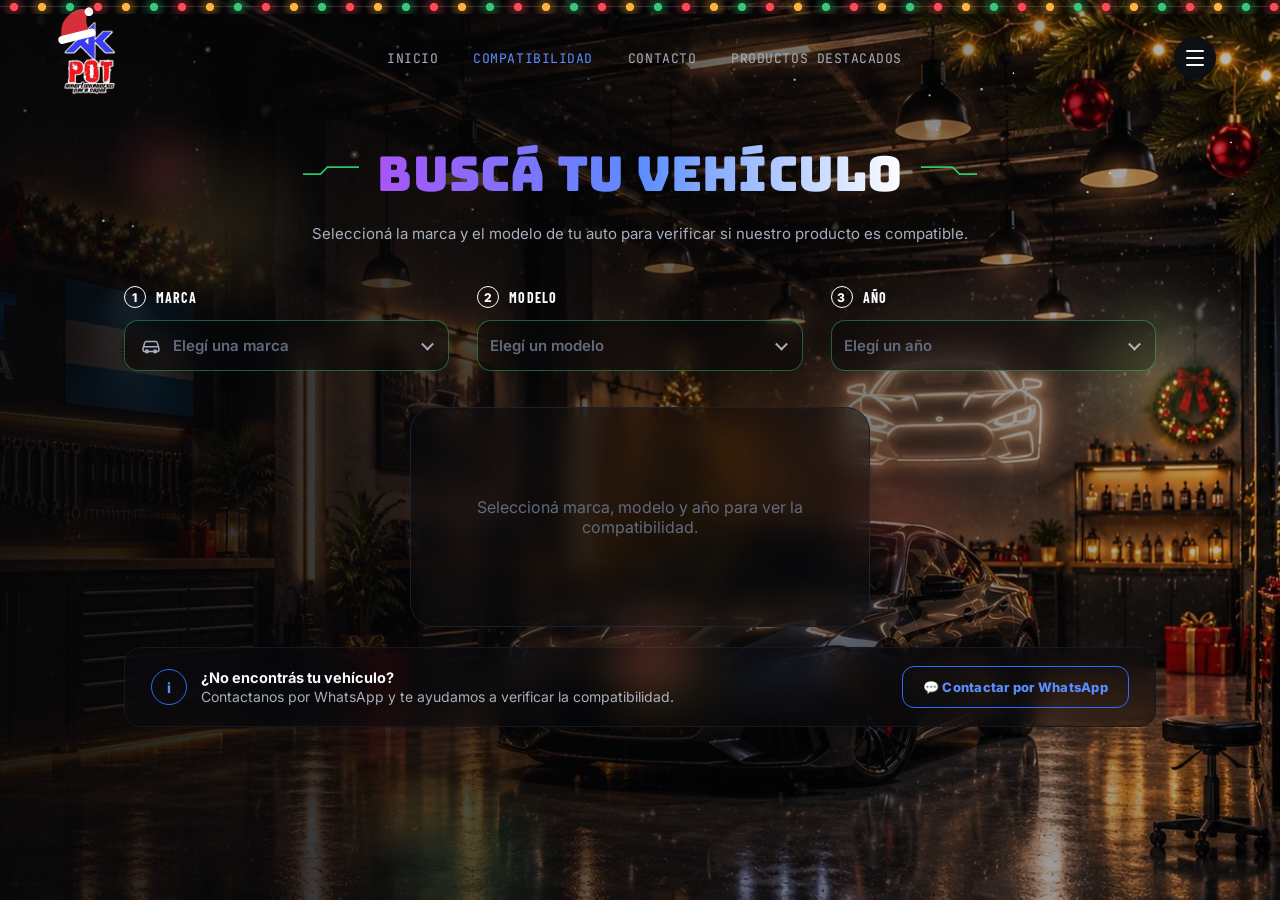
==== commit efbc91c4: "Add files via upload" ====
--- a/compatibilidad.html
+++ b/compatibilidad.html
@@ -16,13 +16,18 @@
 <meta property="og:title" content="Compatibilidad de Kit de Amortiguadores para Capot | AK-POT">
 <meta property="og:description" content="Consultá si tu auto es compatible con el kit de amortiguadores para capot AK-POT por marca, modelo y año.">
 <meta property="og:url" content="https://www.akpot.com.ar/compatibilidad.html">
-<meta property="og:image" content="https://www.akpot.com.ar/img/hero.jpg">
+<meta property="og:image" content="https://www.akpot.com.ar/img/og-akpot.jpg">
+<meta property="og:image:width" content="1200">
+<meta property="og:image:height" content="630">
 <meta name="twitter:card" content="summary_large_image">
 <meta name="twitter:title" content="Compatibilidad de Kit de Amortiguadores para Capot | AK-POT">
 <meta name="twitter:description" content="Consultá si tu auto es compatible con el kit de amortiguadores para capot AK-POT.">
-<meta name="twitter:image" content="https://www.akpot.com.ar/img/hero.jpg">
-
-<link rel="icon" type="image/png" href="img/car.png">
+<meta name="twitter:image" content="https://www.akpot.com.ar/img/og-akpot.jpg">
+
+<link rel="icon" type="image/png" sizes="96x96" href="img/favicon-96.png">
+<link rel="icon" type="image/png" sizes="32x32" href="img/favicon-32.png">
+<link rel="apple-touch-icon" sizes="180x180" href="img/apple-touch-icon.png">
+<link rel="shortcut icon" href="favicon.ico">
 <link rel="preconnect" href="https://fonts.googleapis.com">
 <link rel="preconnect" href="https://fonts.gstatic.com" crossorigin>
 <link href="https://fonts.googleapis.com/css2?family=Unbounded:wght@600;700;800&family=Barlow+Condensed:ital,wght@0,700;0,800;1,700;1,800&family=Montserrat:ital,wght@0,600;0,700;0,800;1,700;1,800;1,900&family=Inter:wght@400;500;600;700;800&display=swap" rel="stylesheet">
@@ -1395,5 +1400,6 @@
 poblarMarcas();
 </script>
 <script src="navidad/xmasc.js"></script>
+<script src="navidad/nieve-hero.js"></script>
 </body>
 </html>
--- a/navidad/xmasc.css
+++ b/navidad/xmasc.css
@@ -44,7 +44,8 @@
 /* 6 · Nieve cinematográfica, solo en el Hero (ver nieve-hero.js) */
 .xc-snow{display:none}
 html.xmasc .xc-snow{display:block;position:absolute;inset:0;width:100%;height:100%;z-index:0;pointer-events:none}
-html.xmasc .hero>.wrap{position:relative;z-index:1}
+html.xmasc .hero,html.xmasc .page-hero{position:relative}
+html.xmasc .hero>*:not(.xc-snow),html.xmasc .page-hero>*:not(.xc-snow){position:relative;z-index:1}
 /* 5 · Gorro de Papá Noel sobre el logo */
 html.xmasc .header__logo{position:relative}
 .xc-hat{display:none}
